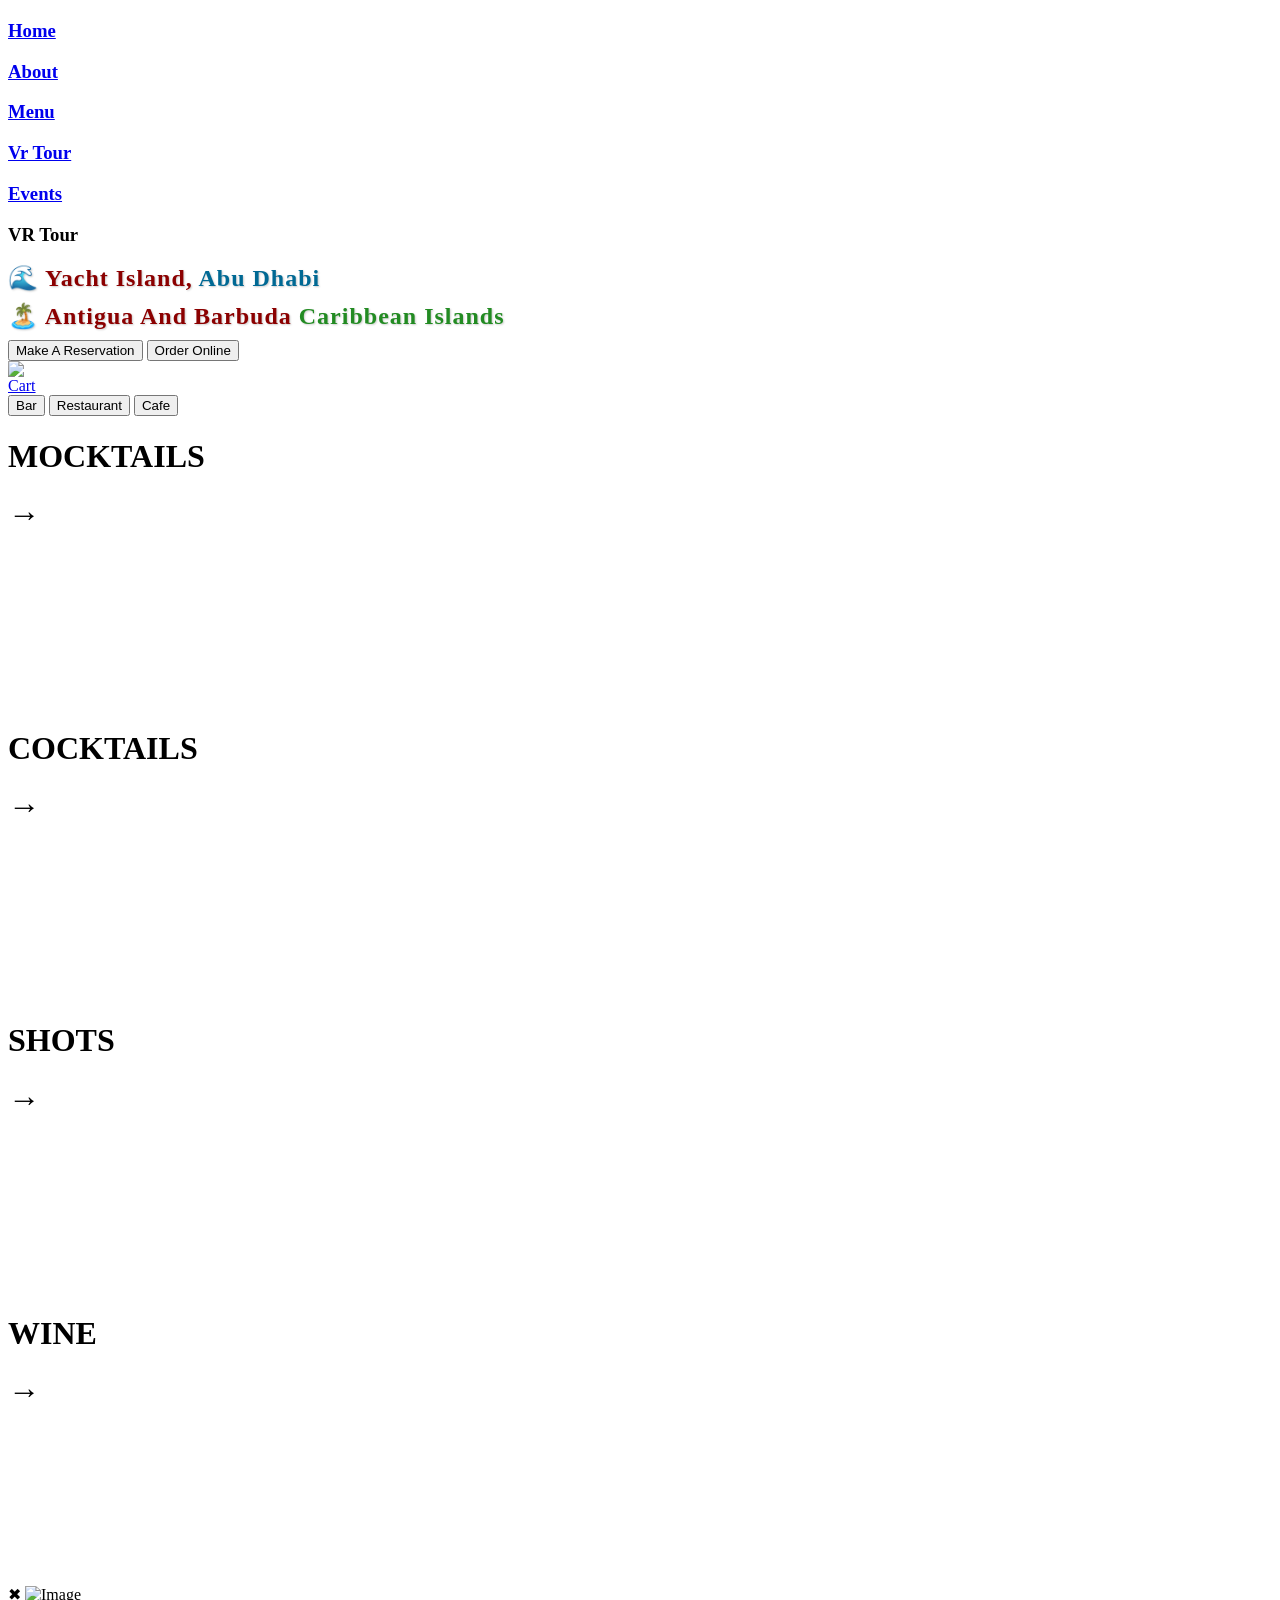
==== menu.html @ 38052bbb "Menu Page" ====
<!DOCTYPE html>
<html lang="en">
<head>
    <meta charset="UTF-8">
    <meta name="viewport" content="width=device-width, initial-scale=1.0">
    <title>Menu</title>
    <script src="https://cdnjs.cloudflare.com/ajax/libs/gsap/3.12.2/gsap.min.js"></script>
    <link rel="stylesheet" href="mstyle.css">
    <link href="https://fonts.googleapis.com/css2?family=Playfair+Display:wght@600&display=swap" rel="stylesheet">
    <link href="https://cdn.jsdelivr.net/npm/remixicon@4.3.0/fonts/remixicon.css" rel="stylesheet" />

</head>
<body>
            <!-- Hamburger Icon -->
<div id="hamburger">
    <i class="ri-menu-line"></i>
  </div>
  <div id="full">
    <h2><i class="ri-close-fill"></i></h2>
    <div id="amg">
      <a href="#"><h3>Home</h3></a>
      <a href="about.html"><h3>About</h3></a>
      <a href="menu.html"><h3>Menu</h3></a>
      <a href="vrtour.html"><h3>Vr Tour</h3></a>
      <a href="events.html"><h3>Events</h3></a>
      
      <h3>VR Tour</h3>
      <div id="iconsss">
        <i class="ri-instagram-line"></i>
        <i class="ri-facebook-circle-line"></i>
        <a href="https://youtu.be/72l_V4ObYaM?si=OnyuH-Pdi7Fo1TDqhttps://youtu.be/72l_V4ObYaM?si=OnyuH-Pdi7Fo1TDq"><i class="ri-youtube-fill"></i></a>

        <i class="ri-linkedin-box-line"></i>
        
      </div>

      <p style="font-size: 1.5rem; font-weight: bold; color: #8B0000; letter-spacing: 1px; margin: 10px 0; text-shadow: 1px 1px 2px rgba(0,0,0,0.2);">
        🌊 Yacht Island, <span style="color: #006994;">Abu Dhabi</span>
      </p>
      <p style="font-size: 1.5rem; font-weight: bold; color: #8B0000; letter-spacing: 1px; margin: 10px 0; text-shadow: 1px 1px 2px rgba(0,0,0,0.2);">
        🏝️ Antigua And Barbuda <span style="color: #228B22;">Caribbean Islands</span>
      </p>
     
      <a href="booking.html"><button>Make A Reservation</button></a>
      <a href="menu.html"><button>Order Online</button></a>
    </div>
  </div>

    
    <div id="cart-icon-container" style="margin-right: 2000px;">
        <a href="admin.html"><img id="cart-icon" src="https://cdn-icons-png.flaticon.com/512/263/263142.png" alt="Cart"/></a>
    </div>

    
    <div id="page3">
        <div id="nav-buttons">
            <button class="nav-btn" data-category="bar">Bar</button>
            <button class="nav-btn" data-category="restaurant">Restaurant</button>
            <button class="nav-btn" data-category="cafe">Cafe</button>
        </div>
        <div id="rubb" data-name="Box 1" data-image="https://heybairtender.s3.amazonaws.com/recipes/emerald-spring-fizz.png" 
            data-items='[{"name": "Cucumber Emerald Mist ", "price": "7$", "image": "https://heybairtender.s3.amazonaws.com/recipes/emerald-spring-fizz.png"}, {"name": "French Riviera Breeze", "price": "8$", "image": "https://drinksworld.com/wp-content/uploads/French-Riviera-02-scaled.jpg"}, {"name": "ITALIAN BLOOD ORANGE SPRITZ", "price": "8€", "image": "https://prohibitionliquor.co/cdn/shop/articles/Blood_Orange_Spritz.jpg?v=1660200027"}, {"name": "AMALFI COAST COOLER", "price": "10$", "image": "https://www.thomas-henry.com/wp-content/uploads/2019/04/thomas-henry-amalfi-recipe-1024x1024.jpg"}]'>
            <h1>MOCKTAILS</h1>
            <h1>→</h1>
        </div>
        <svg class="svg-container">
            <path class="rubber-line" d="M 60 25 C 300 25, 300 25, 540 25" />
        </svg>
        <div id="rubb" data-name="Box 2" data-image="https://www.saveur.com/uploads/2014/05/28/Classic-Sips-French-75-Saveur-Social-scaled.jpg?auto=webp" 
            data-items='[{"name": "FRENCH 75", "price": "9.49$", "image": "https://www.saveur.com/uploads/2014/05/28/Classic-Sips-French-75-Saveur-Social-scaled.jpg?auto=webp"}, {"name": "NEGRONI", "price": "10$", "image": "https://ginsiders.com/wp-content/uploads/2023/07/Ginsiders-IG.png"}, {"name": "MIMOSA", "price": "8$", "image": "https://cdn3.foodviva.com/static-content/food-images/champagne-recipes/mimosa-cocktail-recipe/mimosa-cocktail-recipe.jpg"}, {"name": "GARIBALDI", "price": "9$", "image": "https://www.acouplecooks.com/wp-content/uploads/2020/10/Garibaldi-Cocktail-002.jpg"}]'>
            <h1>COCKTAILS</h1>
            <h1>→</h1>
        </div>
        <svg class="svg-container">
            <path class="rubber-line" d="M 60 25 C 300 25, 300 25, 540 25" />
        </svg>
        <div id="rubb" data-name="Box 3" data-image="https://www.collectedfood.com/wp-content/uploads/2024/08/tequilaslammer-960x1060.webp" 
            data-items='[{"name": "24 K GOLD TEQUILA SLAMMER ", "price": "15$", "image": "https://www.collectedfood.com/wp-content/uploads/2024/08/tequilaslammer-960x1060.webp"}, {"name": "LEMON DROP SHOT", "price": "10$", "image": "https://www.runningtothekitchen.com/wp-content/uploads/2024/10/lemon-drop-shot-8.jpg"}, {"name": "ABSINTHE FAIRY SHOT", "price": "8$", "image": "https://domesticfits.com/wp-content/uploads/2023/05/green-tea-shot-Ingredients-640x428.jpg"}, {"name": "FLAMING B52", "price": "12$", "image": "https://encrypted-tbn0.gstatic.com/images?q=tbn:ANd9GcRZVXMBycPg_j9dSxf4ug2FZx6P9HkZWpAwkw&s"}]'>
            <h1>SHOTS</h1>
            <h1>→</h1>
        </div>
        <svg class="svg-container">
            <path class="rubber-line" d="M 60 25 C 300 25, 300 25, 540 25" />
        </svg>
        <div id="rubb" data-name="Box 4" data-image="https://thebarshop.in/wp-content/uploads/2022/05/Burgundy-650-1.jpg" 
            data-items='[{"name": "Château Margaux", "price": "20$", "image": "https://thebarshop.in/wp-content/uploads/2022/05/Burgundy-650-1.jpg"}, {"name": "CLOUDY BAY SAUVIGNON BLANC", "price": "10$", "image": "https://corkscrewcellars.com.au/wp-content/uploads/2017/10/Cloudy-Bay-Wine_result.webp"}, {"name": "OPUS ONE", "price": "12$", "image": "https://assets.ajio.com/medias/sys_master/root/20250217/Azdl/67b33d9b2960820c4989c979/-473Wx593H-410273383-multi-MODEL2.jpg"}, {"name": "MIRAVEL ROSE", "price": "6€", "image": "https://images.cdn.europe-west1.gcp.commercetools.com/0364f46d-c687-45d8-b3ca-40d495ca0044/444100055_lifestyle-Pcew_NAI.jpg"}]'>
            <h1>WINE</h1>
            <h1>→</h1>
        </div>
        <svg class="svg-container">
            <path class="rubber-line" d="M 60 25 C 300 25, 300 25, 540 25" />
        </svg>
    </div>

    <div id="slide-page">
        <span id="close-btn">✖</span>
        <img id="slide-image" src="" alt="Image">
        <ul id="menu-items"></ul>
    </div>

   <script src="mscript.js"></script>
</body>
</html>
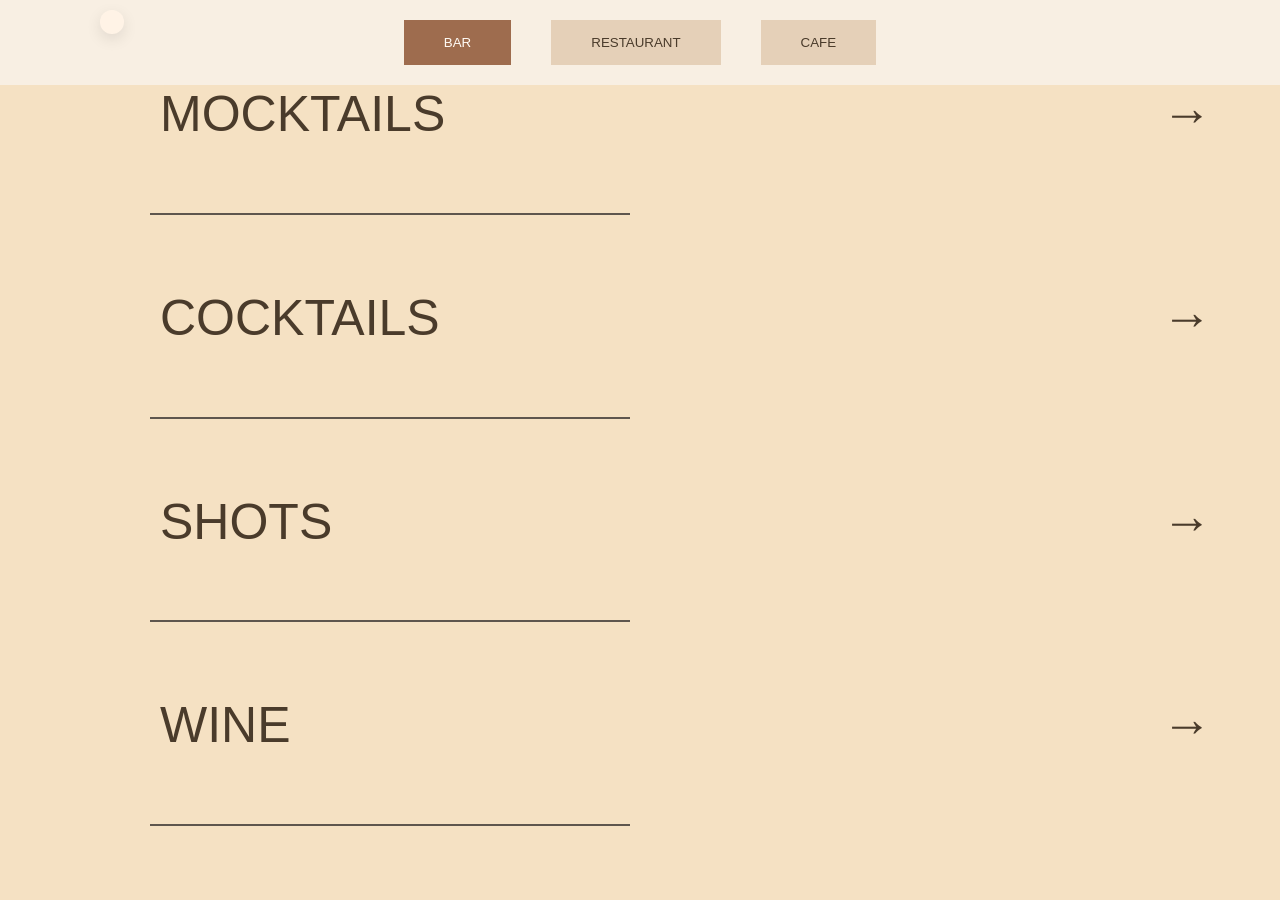
==== commit 028e1b08: "Menu Page" ====
--- a/menu.html
+++ b/menu.html
@@ -24,7 +24,6 @@
       <a href="vrtour.html"><h3>Vr Tour</h3></a>
       <a href="events.html"><h3>Events</h3></a>
       
-      <h3>VR Tour</h3>
       <div id="iconsss">
         <i class="ri-instagram-line"></i>
         <i class="ri-facebook-circle-line"></i>
--- a/mstyle.css
+++ b/mstyle.css
@@ -0,0 +1,456 @@
+* {
+    margin: 0;
+    padding: 0;
+    box-sizing: border-box;
+    font-family: 'Gilroy', sans-serif;
+    background-color: #f5e1c3; /* soft creamy beige */
+}
+
+#hamburger {
+    position: fixed;
+    top: 10px;
+    left: 100px;
+    z-index: 10001;
+    font-size: 34px;
+    background: #fff3e6;
+    padding: 12px;
+    border-radius: 50%;
+    color: #5c4033;
+    cursor: pointer;
+    box-shadow: 0 5px 15px rgba(0,0,0,0.1);
+    transition: transform 0.3s ease;
+}
+
+#hamburger:hover {
+    transform: scale(1.1);
+}
+
+#full {
+    position: fixed;
+    top: 0;
+    right: -100%;
+    width: 100%;
+    height: 100vh;
+    background: blanchedalmond;
+    color: brown;
+    z-index: 1000;
+    display: flex;
+    flex-direction: column;
+    align-items: center;
+    justify-content: center;
+    transition: right 0.6s ease-in-out;
+    font-family: 'Poppins', sans-serif;
+    backdrop-filter: blur(10px);
+}
+
+#full.show {
+    right: 0;
+}
+
+#full h2 {
+    position: absolute;
+    top: 2rem;
+    right: 2rem;
+    font-size: 5rem;
+    cursor: pointer;
+    color: #fff;
+    transition: transform 0.3s ease;
+}
+
+#full h2:hover {
+    transform: scale(1.2);
+}
+
+#amg {
+    display: flex;
+    flex-direction: column;
+    gap: 0.8rem;
+    align-items: center;
+}
+
+#amg h3, #amg a h3 {
+    font-size: 3rem;
+    transition: color 0.3s ease;
+    cursor: pointer;
+    font-weight: lighter;
+}
+
+#amg h3:hover {
+    color: #f4c613;
+}
+
+#iconsss {
+    display: flex;
+    gap: 1.2rem;
+    margin-top: 2rem;
+}
+
+#iconsss i {
+    font-size: 2.5rem;
+    cursor: pointer;
+    transition: transform 0.3s ease, color 0.3s ease;
+}
+
+#iconsss i:hover {
+    transform: scale(1.3);
+    color: #f4c613;
+}
+
+#amg button {
+    margin-top: 2rem;
+    padding: 0.8rem 2rem;
+    background-color: #f4c613;
+    border: none;
+    border-radius: 25px;
+    font-size: 1.2rem;
+    color: brown;
+    font-weight: 600;
+    cursor: pointer;
+    transition: background-color 0.3s ease;
+}
+
+#amg button:hover {
+    background-color: #fff;
+    color: #000;
+}
+
+a {
+    text-decoration: none;
+    color: inherit;
+}
+
+/* Cart Styles */
+#cart-icon-container {
+    position: fixed;
+    top: 20px;
+    right: 30px;
+    z-index: 999;
+    cursor: pointer;
+}
+
+#cart-icon {
+    width: 40px;
+    height: 40px;
+}
+
+#cart-count {
+    position: absolute;
+    top: -5px;
+    right: -10px;
+    background-color: red;
+    color: white;
+    border-radius: 50%;
+    padding: 2px 6px;
+    font-size: 14px;
+    font-weight: bold;
+}
+
+html, body {
+    height: 100%;
+    width: 100%;
+    background-color: #f3e5d0; /* warm cream */
+    overflow-x: hidden;
+    color: #4a3b2b; /* soft dark brown */
+}
+
+/* Page container */
+#page3 {
+    display: flex;
+    flex-direction: column;
+    height: 100vh;
+    width: 100vw;
+}
+
+/* SVG rubber line */
+svg {
+    width: 90%;
+    height: 100px;
+    overflow: visible;
+    margin-left: 90px;
+}
+
+.rubber-line {
+    stroke: #2c2927; /* refined tan */
+    stroke-width: 1.5;
+    fill: none;
+}
+
+/* Heading line with hover effect */
+#rubb {
+    background-color: transparent;
+    height: 18%;
+    width: 90%;
+    margin-left: 100px;
+    display: flex;
+    justify-content: space-between;
+    color: #4a3b2b;
+    z-index: 100;
+    transition: all 0.3s ease;
+    cursor: pointer;
+}
+
+#rubb h1 {
+    font-size: 50px;
+    font-weight: 100;
+    margin-left: 60px;
+    font-family: 'Trebuchet MS', sans-serif;
+    text-transform: uppercase;
+    transition: all 0.3s ease;
+}
+
+#rubb h1:last-child {
+    margin-right: 40px;
+}
+
+#rubb:hover h1 {
+    color: #9e6c4e; /* earthy muted brown */
+    transform: translateX(30px);
+}
+
+#rubb:hover h1:last-child {
+    transform: translateX(-30px);
+    color: #4a3b2b;
+}
+
+/* Slide panel */
+#slide-page {
+    position: fixed;
+    top: 0;
+    right: -100%;
+    width: 50%;
+    height: 100vh;
+    background-color: #f1e1cc; /* soft warm beige */
+    color: #4a3b2b;
+    padding: 20px;
+    z-index: 200;
+    transition: right 0.5s ease;
+    overflow-y: auto;
+}
+
+#slide-page.active {
+    right: 0;
+}
+
+#slide-image {
+    width: 690PX;
+    height: 580PX;
+    margin-bottom: 20px;
+    object-fit: cover;
+    transition: opacity 0.3s ease;
+    border-radius: 12px;
+}
+
+/* Close button */
+#close-btn {
+    position: absolute;
+    top: 10px;
+    right: 10px;
+    font-size: 24px;
+    cursor: pointer;
+    color: #6c5744;
+}
+
+/* Menu items */
+#menu-items {
+    list-style: none;
+    padding: 0;
+    margin: 0;
+}
+
+#menu-items li {
+    display: flex;
+    justify-content: space-between;
+    padding: 12px 0;
+    border-bottom: 1px solid #d8c4b0;
+    font-size: 18px;
+    text-transform: uppercase;
+    cursor: pointer;
+    color: #4a3b2b;
+}
+
+#menu-items li:last-child {
+    border-bottom: none;
+}
+
+#menu-items li .price {
+    color: #9e6c4e;
+    margin-right: 50px;
+}
+
+/* Brand box */
+#brand-box {
+    position: fixed;
+    top: 20px;
+    left: 20px;
+    background-color: #3c2f2f;
+    color: #fff;
+    padding: 12px 20px;
+    font-family: 'Playfair Display', serif;
+    font-size: 15px;
+    border-radius: 10px;
+    box-shadow: 0 4px 10px rgba(0,0,0,0.2);
+    z-index: 9999;
+    letter-spacing: 1px;
+    font-weight: lighter;
+}
+
+/* Navigation buttons */
+#nav-buttons {
+    width: 100%;
+    padding: 20px;
+    background-color: #f8efe3; /* lighter cream */
+    display: flex;
+    justify-content: center;
+    gap: 40px;
+}
+
+.nav-btn {
+    padding: 15px 40px;
+    background-color: #e5d0b8; /* soft tan */
+    color: #4a3b2b;
+    border: none;
+    cursor: pointer;
+    text-transform: uppercase;
+    font-family: 'Trebuchet MS', sans-serif;
+    transition: all 0.3s ease;
+}
+
+.nav-btn:hover {
+    background-color: #d3bea8;
+}
+
+.nav-btn.active {
+    background-color: #9e6c4e; /* warm brown */
+    color: #fffaf4;
+}
+
+/* Quantity Controls */
+.quantity-controls {
+    display: flex;
+    align-items: center;
+    gap: 10px;
+}
+
+.quantity-btn {
+    width: 30px;
+    height: 30px;
+    background-color: #e5d0b8;
+    border: none;
+    border-radius: 50%;
+    cursor: pointer;
+    font-size: 18px;
+    color: #4a3b2b;
+    transition: all 0.3s ease;
+}
+
+.quantity-btn:hover {
+    background-color: #d3bea8;
+}
+
+.quantity {
+    width: 30px;
+    text-align: center;
+    color: #4a3b2b;
+}
+
+.add-to-cart {
+    padding: 8px 15px;
+    background-color: #9e6c4e;
+    color: #fffaf4;
+    border: none;
+    border-radius: 5px;
+    cursor: pointer;
+    text-transform: uppercase;
+    font-size: 14px;
+    transition: all 0.3s ease;
+}
+
+.add-to-cart:hover {
+    background-color: #8c5e3f;
+}
+
+/* Media Queries for Responsiveness */
+@media (max-width: 768px) {
+    #hamburger {
+        top: 10px;
+        left: 20px;
+        font-size: 30px;
+    }
+
+    #full h2 {
+        font-size: 3rem;
+    }
+
+    #amg h3, #amg a h3 {
+        font-size: 2.5rem;
+    }
+
+    #iconsss i {
+        font-size: 2rem;
+    }
+
+    #page3 {
+        display: flex;
+        flex-direction: column;
+        height: auto;
+    }
+
+    #rubb h1 {
+        font-size: 40px;
+    }
+
+    #slide-page {
+        width: 70%;
+    }
+
+    #slide-image {
+        width: 100%;
+        height: 300px;
+    }
+}
+
+@media (max-width: 480px) {
+    #hamburger {
+        font-size: 28px;
+        padding: 10px;
+    }
+
+    #full {
+        padding: 20px;
+    }
+
+    #full h2 {
+        font-size: 2.5rem;
+    }
+
+    #amg h3, #amg a h3 {
+        font-size: 2rem;
+    }
+
+    #iconsss i {
+        font-size: 1.8rem;
+    }
+
+    #page3 {
+        display: flex;
+        flex-direction: column;
+        height: auto;
+    }
+
+    #rubb h1 {
+        font-size: 30px;
+    }
+
+    #slide-page {
+        width: 80%;
+    }
+
+    #slide-image {
+        width: 100%;
+        height: 250px;
+    }
+
+    .nav-btn {
+        padding: 10px 20px;
+    }
+}
